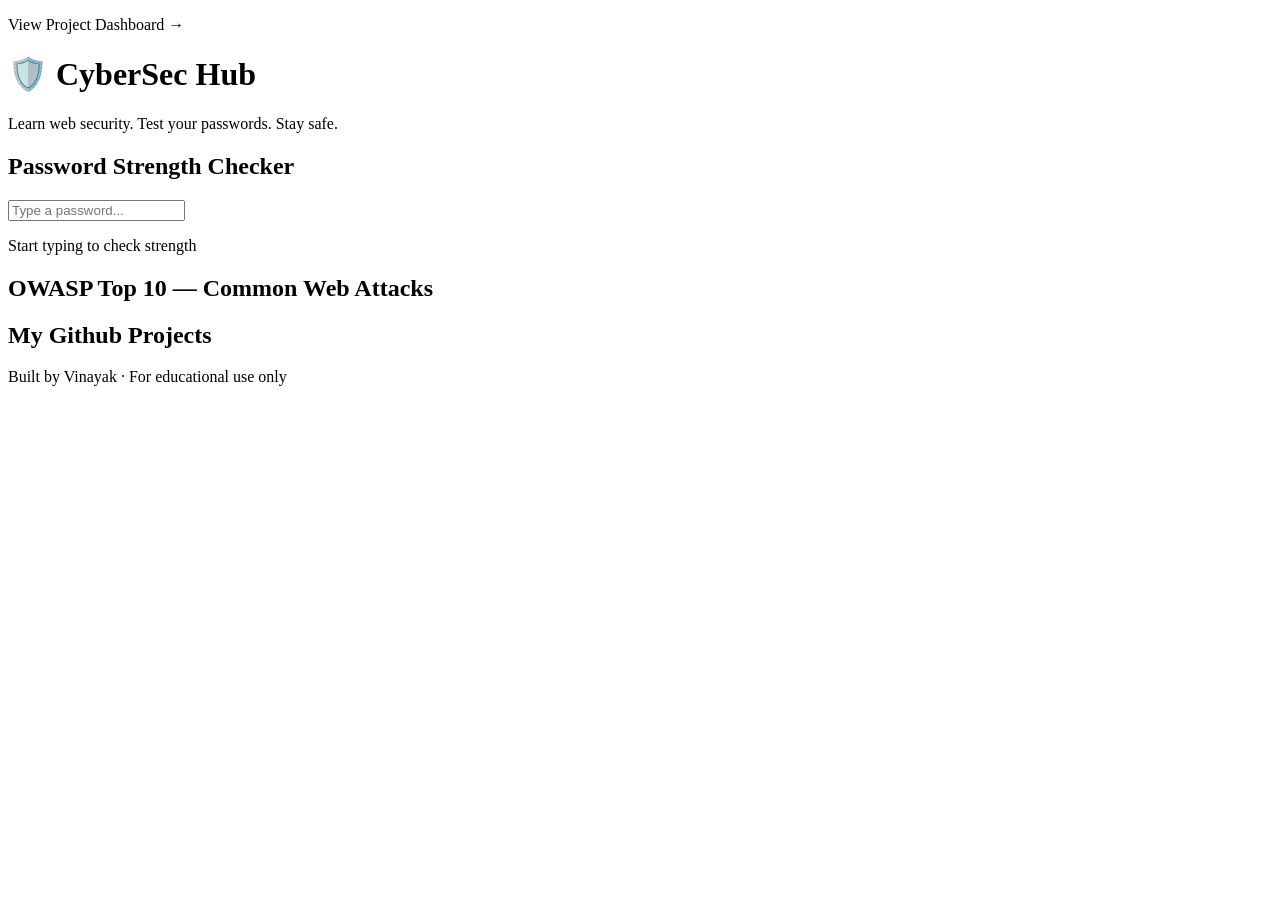
==== index.html @ b4d459b3 "Add files via upload" ====
<!DOCTYPE html>
<html lang="en">
<head>
  <meta charset="UTF-8">
  <meta name="viewport" content="width=device-width, initial-scale=1.0">
  <title>CyberSec Hub</title>
  <link rel="stylesheet" href="css/style.css">
</head>
<body>
  <header>
    <nav style="margin-top:16px;">
  <a href="contacts-dashboard.html" style="color:var(--accent); text-decoration:none;">View Project Dashboard →</a>
</nav>
    <h1>🛡️ CyberSec Hub</h1>
    <p>Learn web security. Test your passwords. Stay safe.</p>
  </header>

  <main>
    <section id="tools">
      <h2>Password Strength Checker</h2>
      <input type="text" id="pwdInput" placeholder="Type a password...">
      <div class="meter"><div id="meterFill"></div></div>
      <p id="pwdResult">Start typing to check strength</p>
      <ul id="pwdTips"></ul>
    </section>

    <section id="owasp">
      <h2>OWASP Top 10 — Common Web Attacks</h2>
      <div class="card-grid" id="cardGrid"></div>
    </section>

    <section id="projects">
      <h2>My Github Projects</h2>
      <div class="card-grid" id="projectGrid">
    </section>
  </main>

  <footer>
    <p>Built by Vinayak · For educational use only</p>
  </footer>

  <script src="js/script.js"></script>
</body>
</html>
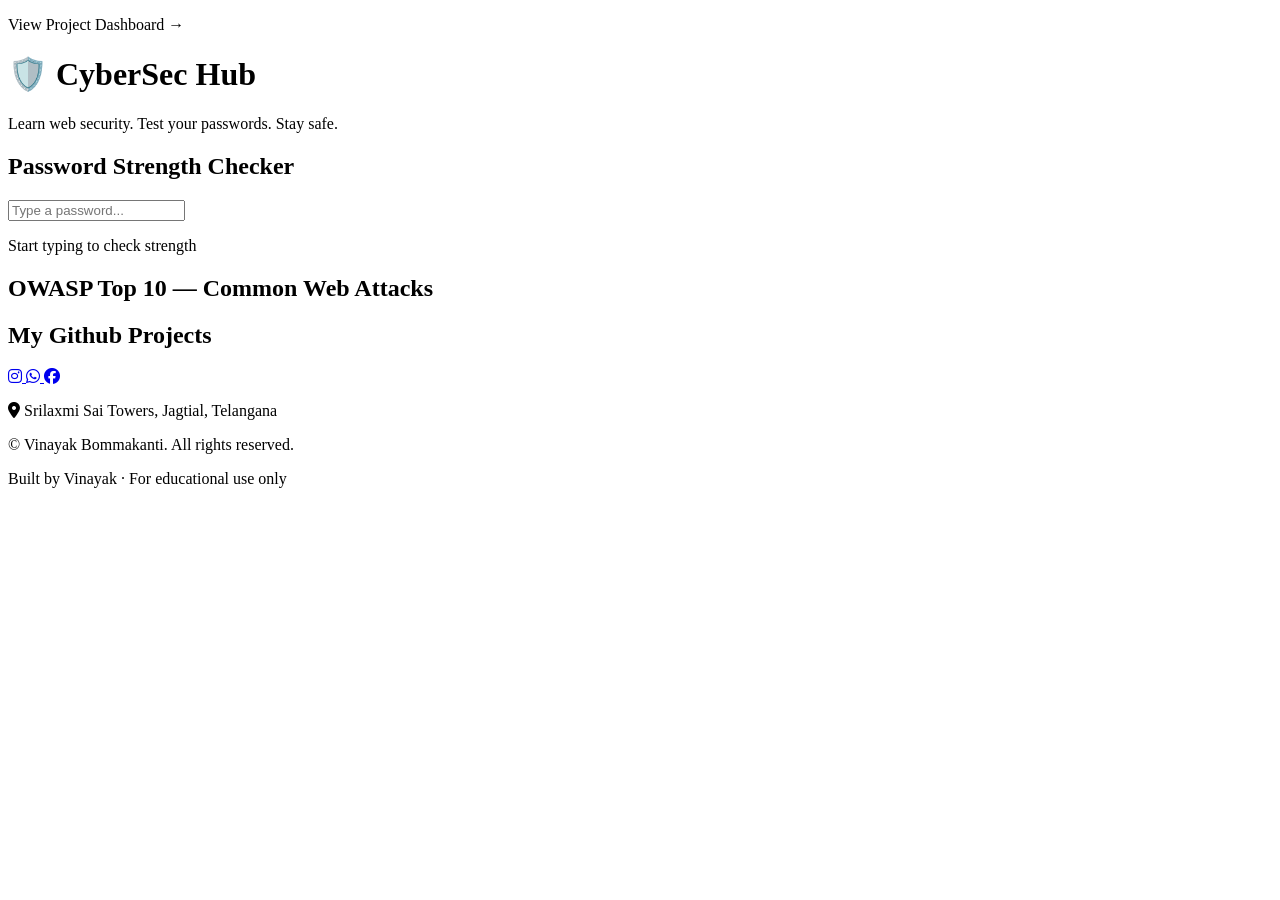
==== commit eeac77b4: "Add files via upload" ====
--- a/index.html
+++ b/index.html
@@ -1,6 +1,7 @@
 <!DOCTYPE html>
 <html lang="en">
 <head>
+  <link rel="stylesheet" href="https://cdnjs.cloudflare.com/ajax/libs/font-awesome/6.5.1/css/all.min.css">
   <meta charset="UTF-8">
   <meta name="viewport" content="width=device-width, initial-scale=1.0">
   <title>CyberSec Hub</title>
@@ -35,6 +36,26 @@
     </section>
   </main>
 
+    <footer class="site-footer">
+    <div class="footer-social">
+      <a href="https://instagram.com/vinx_7.8" target="_blank" class="social-icon insta" title="Instagram">
+        <i class="fa-brands fa-instagram"></i>
+      </a>
+      <a href="https://wa.me/919494666074" target="_blank" class="social-icon whatsapp" title="WhatsApp">
+        <i class="fa-brands fa-whatsapp"></i>
+      </a>
+      <a href="https://facebook.com/search/top?q=Vinayak%20Bommakanti" target="_blank" class="social-icon fb" title="Facebook">
+        <i class="fa-brands fa-facebook"></i>
+      </a>
+    </div>
+
+    <p class="footer-address">
+      <i class="fa-solid fa-location-dot"></i> Srilaxmi Sai Towers, Jagtial, Telangana
+    </p>
+
+    <p class="footer-copy">&copy; <span id="year"></span> Vinayak Bommakanti. All rights reserved.</p>
+  </footer>
+
   <footer>
     <p>Built by Vinayak · For educational use only</p>
   </footer>
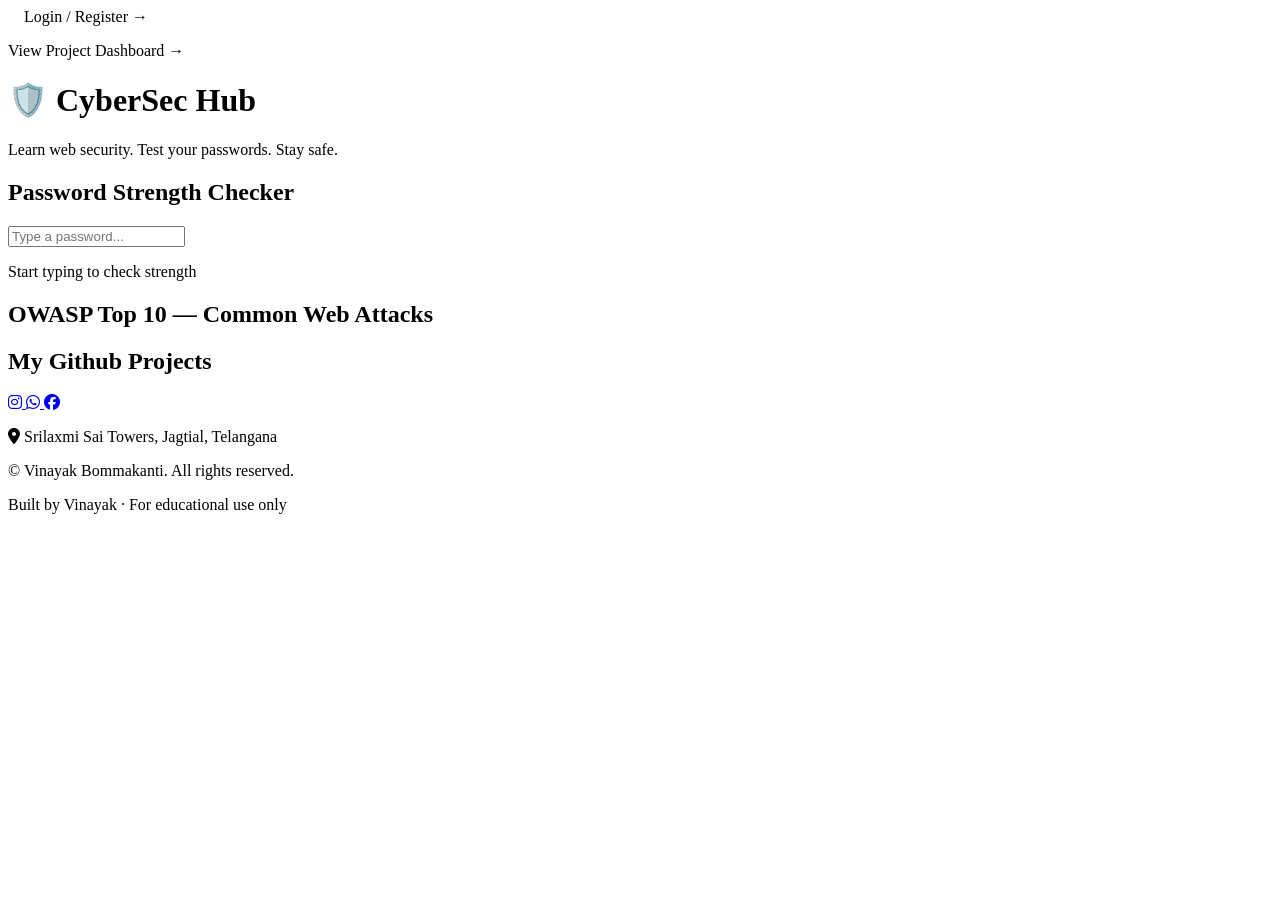
==== commit 6c61f825: "Add files via upload" ====
--- a/index.html
+++ b/index.html
@@ -9,6 +9,7 @@
 </head>
 <body>
   <header>
+    <a href="login.html" style="color:var(--accent); text-decoration:none; margin-left:16px;">Login / Register →</a>
     <nav style="margin-top:16px;">
   <a href="contacts-dashboard.html" style="color:var(--accent); text-decoration:none;">View Project Dashboard →</a>
 </nav>
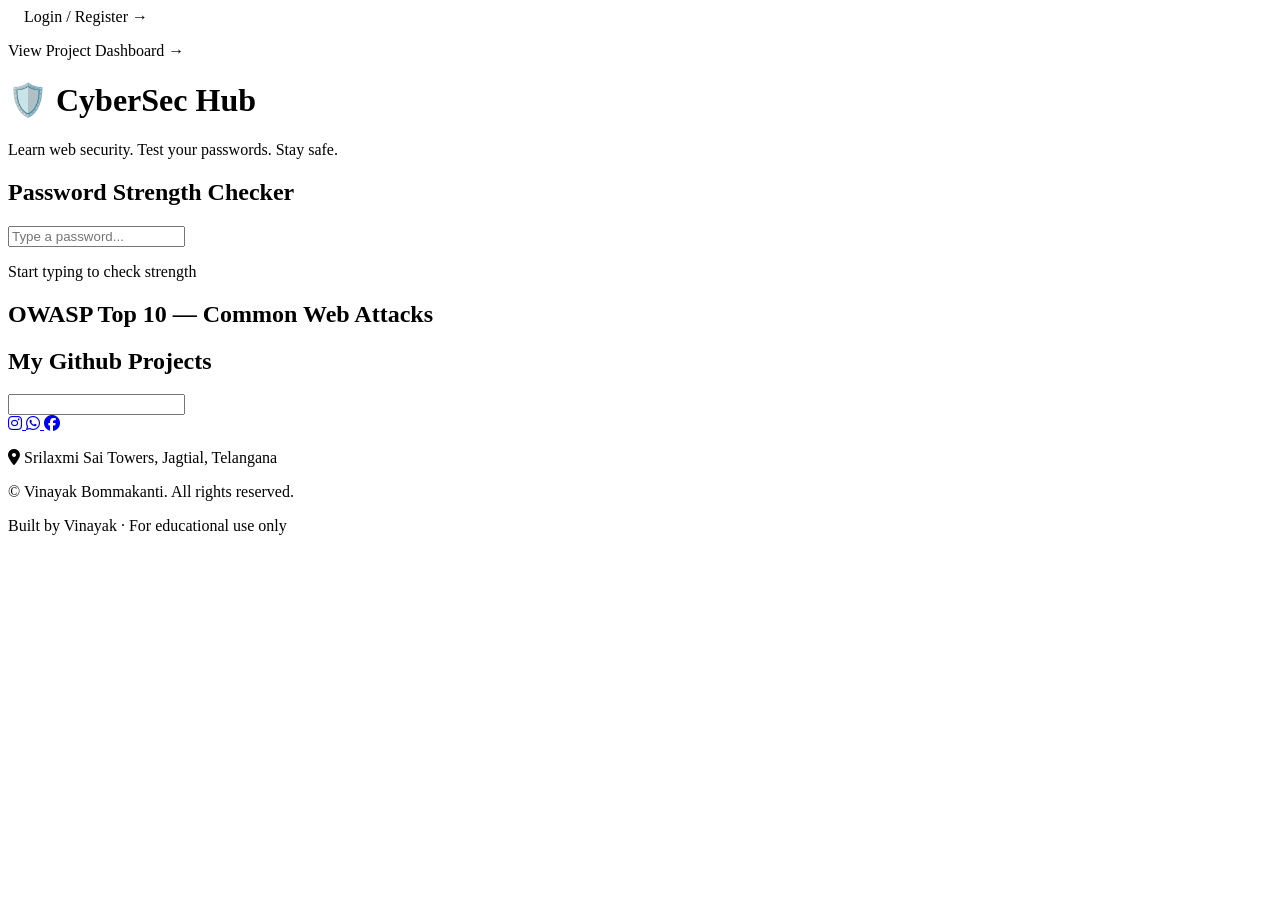
==== commit 663a52f0: "Add files via upload" ====
--- a/index.html
+++ b/index.html
@@ -34,6 +34,7 @@
     <section id="projects">
       <h2>My Github Projects</h2>
       <div class="card-grid" id="projectGrid">
+        <input type="tel" id="loginPhone" pattern="^\+?[0-9]{10,15}$" title="Enter a valid phone number with country code" required>
     </section>
   </main>
 
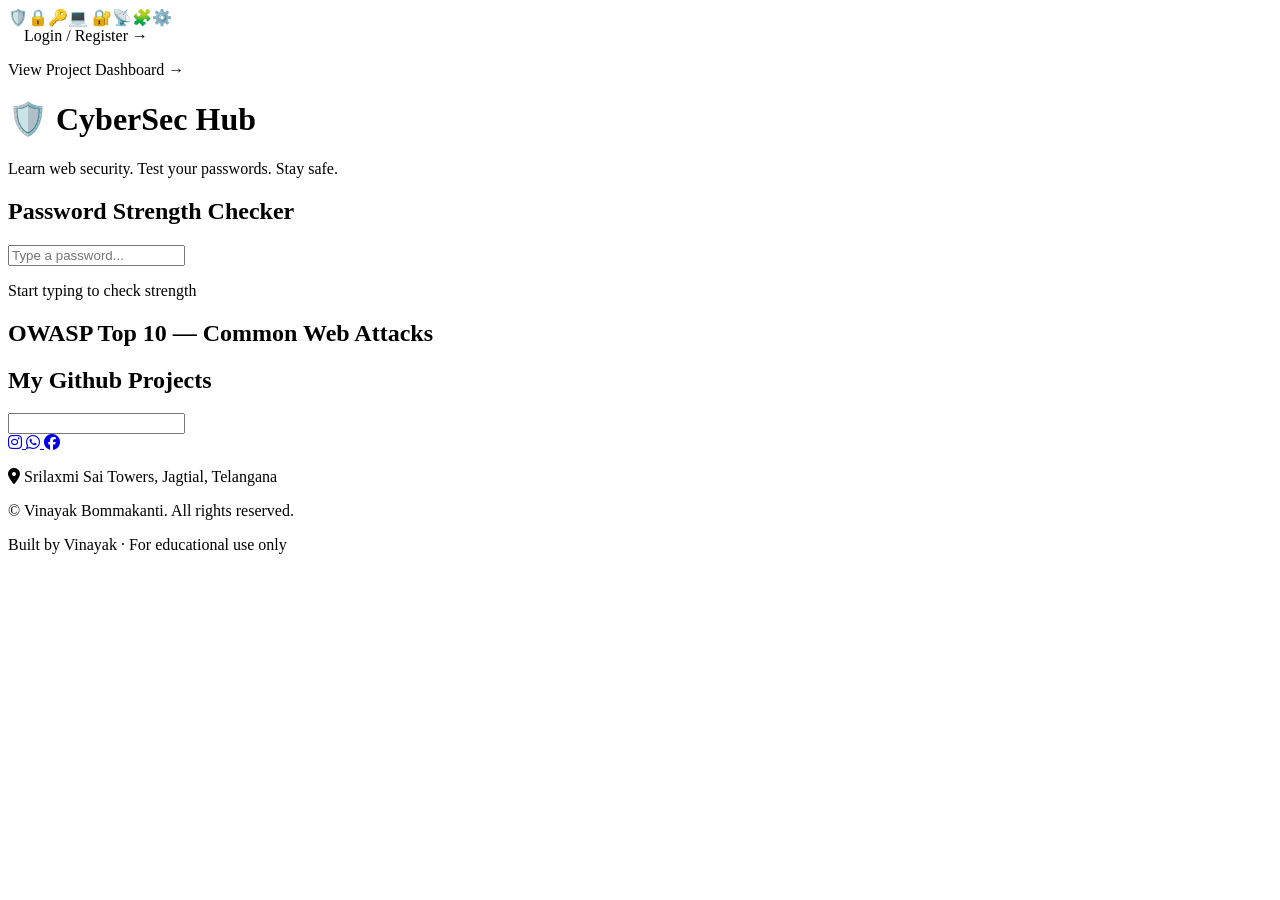
==== commit 349b20c7: "Add files via upload" ====
--- a/index.html
+++ b/index.html
@@ -8,6 +8,10 @@
   <link rel="stylesheet" href="css/style.css">
 </head>
 <body>
+  <div class="cyber-bg">
+  <span>🛡️</span><span>🔒</span><span>🔑</span><span>💻</span>
+  <span>🔐</span><span>📡</span><span>🧩</span><span>⚙️</span>
+</div>
   <header>
     <a href="login.html" style="color:var(--accent); text-decoration:none; margin-left:16px;">Login / Register →</a>
     <nav style="margin-top:16px;">
